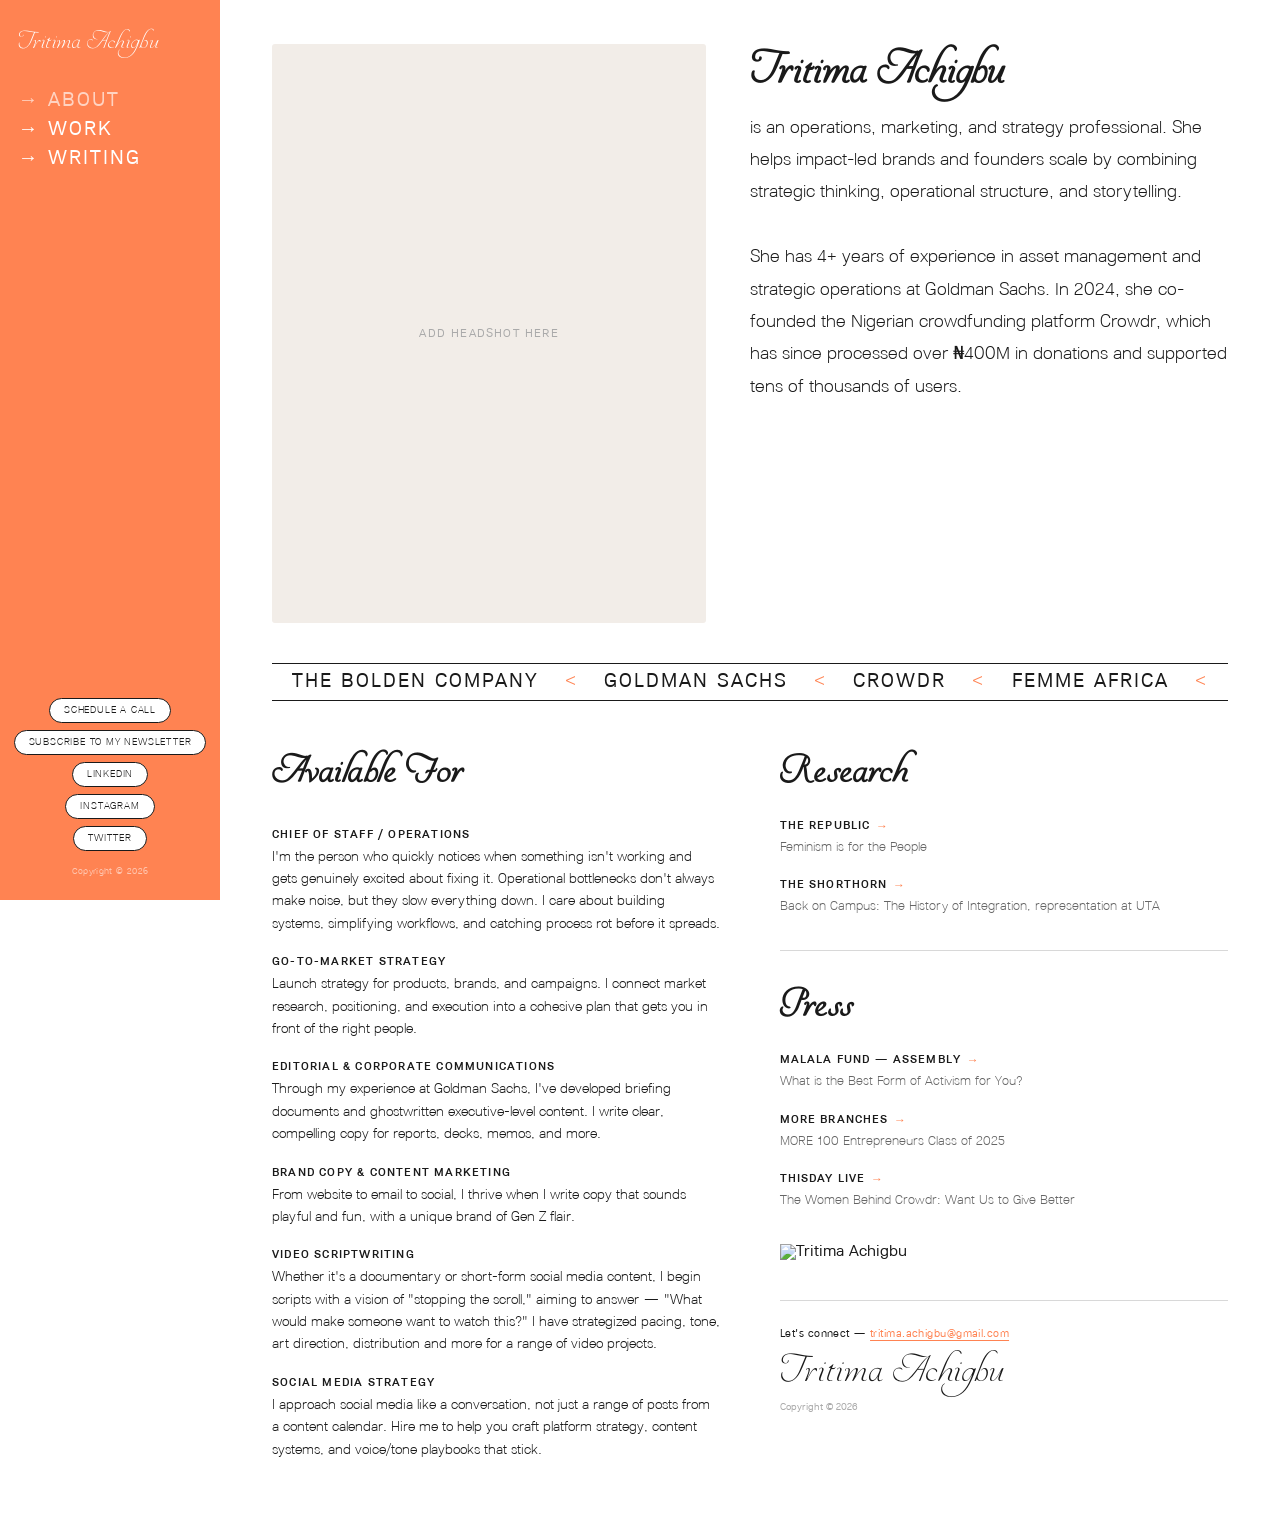
==== about.html @ 6d8afaaa "Rename about-2.html to about.html" ====
<!DOCTYPE html>
<html lang="en">
<head>
  <meta charset="UTF-8">
  <meta name="viewport" content="width=device-width, initial-scale=1.0">
  <title>About — Tritima Achigbu</title>
  <meta name="description" content="Tritima Achigbu is an operations, marketing, and strategy professional helping impact-led brands and founders scale.">
  <link rel="preconnect" href="https://fonts.googleapis.com">
  <link rel="preconnect" href="https://fonts.gstatic.com" crossorigin>
  <link href="https://fonts.googleapis.com/css2?family=Pinyon+Script&display=swap" rel="stylesheet">
  <link rel="stylesheet" href="css/styles.css">
</head>
<body>

  <!-- ── MOBILE HEADER ─────────────────────────────────────── -->
  <header class="mobile-header">
    <a href="index.html" class="mobile-logo">Tritima Achigbu</a>
    <button class="hamburger" id="hamburger" aria-label="Open navigation">
      <span></span><span></span><span></span>
    </button>
  </header>

  <!-- ── MOBILE NAV OVERLAY ────────────────────────────────── -->
  <div class="mobile-overlay" id="mobileOverlay" aria-hidden="true">
    <button class="close-btn" id="closeNav" aria-label="Close navigation">✕</button>
    <nav class="mobile-nav">
      <a href="about.html" class="active">→ ABOUT</a>
      <a href="index.html#work">→ WORK</a>
      <a href="#">→ WRITING</a>
    </nav>
    <div class="mobile-btns">
      <a href="https://calendly.com/tritima-achigbu" class="btn-outline" target="_blank" rel="noopener">SCHEDULE A CALL</a>
      <a href="#" class="btn-outline">SUBSCRIBE TO MY NEWSLETTER</a>
      <a href="https://linkedin.com/in/tritima-achigbu" class="btn-outline" target="_blank" rel="noopener">LINKEDIN</a>
      <a href="https://instagram.com/tritima" class="btn-outline" target="_blank" rel="noopener">INSTAGRAM</a>
      <a href="https://twitter.com/tritima" class="btn-outline" target="_blank" rel="noopener">TWITTER</a>
    </div>
  </div>

  <!-- ── PAGE LAYOUT ───────────────────────────────────────── -->
  <div class="layout">

    <!-- SIDEBAR -->
    <aside class="sidebar">
      <a href="index.html" class="sidebar-logo">Tritima Achigbu</a>

      <nav class="sidebar-nav">
        <a href="about.html" class="active">→ ABOUT</a>
        <a href="index.html#work">→ WORK</a>
        <a href="#">→ WRITING</a>
      </nav>

      <div class="sidebar-actions">
        <a href="https://calendly.com/tritima-achigbu" class="btn-pill" target="_blank" rel="noopener">SCHEDULE A CALL</a>
        <a href="#" class="btn-pill">SUBSCRIBE TO MY NEWSLETTER</a>
        <a href="https://linkedin.com/in/tritima-achigbu" class="btn-pill" target="_blank" rel="noopener">LINKEDIN</a>
        <a href="https://instagram.com/tritima" class="btn-pill" target="_blank" rel="noopener">INSTAGRAM</a>
        <a href="https://twitter.com/tritima" class="btn-pill" target="_blank" rel="noopener">TWITTER</a>
      </div>

      <p class="sidebar-copyright">Copyright © 2026</p>
    </aside>

    <!-- ABOUT CONTENT -->
    <main class="about-content">

      <!-- ── Top: Photo + Bio ── -->
      <section class="about-top">

        <div class="about-photo">
          <!--
            REPLACE THIS with your headshot (portrait):
            <img src="images/tritima-portrait.jpg" alt="Tritima Achigbu">
          -->
          <div style="background:#F2EDE8;aspect-ratio:3/4;display:flex;align-items:center;justify-content:center;border-radius:3px;">
            <span style="font-size:12px;letter-spacing:.1em;color:#aaa;font-family:var(--font-body)">ADD HEADSHOT HERE</span>
          </div>
        </div>

        <div class="about-text">
          <h1 class="about-name">Tritima Achigbu</h1>
          <p class="about-bio">
            is an operations, marketing, and strategy professional. She helps impact-led brands and founders scale by combining strategic thinking, operational structure, and storytelling.
            <br><br>
            She has 4+ years of experience in asset management and strategic operations at Goldman Sachs. In 2024, she co-founded the Nigerian crowdfunding platform Crowdr, which has since processed over ₦400M in donations and supported tens of thousands of users.
          </p>
        </div>

      </section>

      <!-- ── Marquee Ticker ── -->
      <div class="marquee-wrapper" aria-hidden="true">
        <div class="marquee-track">
          <span>THE BOLDEN COMPANY</span><span class="sep">&lt;</span>
          <span>GOLDMAN SACHS</span><span class="sep">&lt;</span>
          <span>CROWDR</span><span class="sep">&lt;</span>
          <span>FEMME AFRICA</span><span class="sep">&lt;</span>
          <!-- duplicate for seamless loop -->
          <span>THE BOLDEN COMPANY</span><span class="sep">&lt;</span>
          <span>GOLDMAN SACHS</span><span class="sep">&lt;</span>
          <span>CROWDR</span><span class="sep">&lt;</span>
          <span>FEMME AFRICA</span><span class="sep">&lt;</span>
        </div>
      </div>

      <!-- ── Lower two-column: Available For | Research + Press + Photo + Footer ── -->
      <div class="about-lower">

        <!-- LEFT: Available For -->
        <div>
          <h2 class="section-script-heading">Available For</h2>
          <div class="services-list">

            <div class="service-item">
              <p class="service-name">Chief of Staff / Operations</p>
              <p class="service-desc">I'm the person who quickly notices when something isn't working and gets genuinely excited about fixing it. Operational bottlenecks don't always make noise, but they slow everything down. I care about building systems, simplifying workflows, and catching process rot before it spreads.</p>
            </div>

            <div class="service-item">
              <p class="service-name">Go-To-Market Strategy</p>
              <p class="service-desc">Launch strategy for products, brands, and campaigns. I connect market research, positioning, and execution into a cohesive plan that gets you in front of the right people.</p>
            </div>

            <div class="service-item">
              <p class="service-name">Editorial & Corporate Communications</p>
              <p class="service-desc">Through my experience at Goldman Sachs, I've developed briefing documents and ghostwritten executive-level content. I write clear, compelling copy for reports, decks, memos, and more.</p>
            </div>

            <div class="service-item">
              <p class="service-name">Brand Copy & Content Marketing</p>
              <p class="service-desc">From website to email to social, I thrive when I write copy that sounds playful and fun, with a unique brand of Gen Z flair.</p>
            </div>

            <div class="service-item">
              <p class="service-name">Video Scriptwriting</p>
              <p class="service-desc">Whether it's a documentary or short-form social media content, I begin scripts with a vision of "stopping the scroll," aiming to answer — "What would make someone want to watch this?" I have strategized pacing, tone, art direction, distribution and more for a range of video projects.</p>
            </div>

            <div class="service-item">
              <p class="service-name">Social Media Strategy</p>
              <p class="service-desc">I approach social media like a conversation, not just a range of posts from a content calendar. Hire me to help you craft platform strategy, content systems, and voice/tone playbooks that stick.</p>
            </div>

          </div>
        </div>

        <!-- RIGHT: Research + Press + Photo + Footer -->
        <div>

          <section class="rp-section">
            <h2 class="section-script-heading">Research</h2>
            <div class="article-item">
              <p class="article-source">THE REPUBLIC <a href="#" target="_blank" rel="noopener" class="arrow">→</a></p>
              <p class="article-subtitle">Feminism is for the People</p>
            </div>
            <div class="article-item">
              <p class="article-source">THE SHORTHORN <a href="#" target="_blank" rel="noopener" class="arrow">→</a></p>
              <p class="article-subtitle">Back on Campus: The History of Integration, representation at UTA</p>
            </div>
          </section>

          <section class="rp-section">
            <h2 class="section-script-heading">Press</h2>
            <div class="article-item">
              <p class="article-source">MALALA FUND — ASSEMBLY <a href="https://assembly.malala.org/stories/what-is-the-best-form-of-activism-for-you" target="_blank" rel="noopener" class="arrow">→</a></p>
              <p class="article-subtitle">What is the Best Form of Activism for You?</p>
            </div>
            <div class="article-item">
              <p class="article-source">MORE BRANCHES <a href="https://www.morebranches.com/class2025-2/" target="_blank" rel="noopener" class="arrow">→</a></p>
              <p class="article-subtitle">MORE 100 Entrepreneurs Class of 2025</p>
            </div>
            <div class="article-item">
              <p class="article-source">THISDAY LIVE <a href="https://www.thisdaylive.com/2025/09/02/the-women-behind-crowdr-want-us-to-give-better/" target="_blank" rel="noopener" class="arrow">→</a></p>
              <p class="article-subtitle">The Women Behind Crowdr: Want Us to Give Better</p>
            </div>
          </section>

          <!-- Bottom headshot -->
          <div class="about-bottom-photo">
            <img src="images/tritima-seated.jpg" alt="Tritima Achigbu">
          </div>

          <!-- Footer -->
          <footer class="connect-footer">
            <p class="connect-text">
              Let's connect — <a href="mailto:tritima.achigbu@gmail.com">tritima.achigbu@gmail.com</a>
            </p>
            <p class="footer-name">Tritima Achigbu</p>
            <p class="footer-copy">Copyright © 2026</p>
          </footer>

        </div>
      </div><!-- /.about-lower -->

    </main>
  </div><!-- /.layout -->

  <script src="js/main.js"></script>
</body>
</html>
---- css/styles.css ----
/* ============================================================
   TRITIMA ACHIGBU — PORTFOLIO SITE
   ============================================================ */

:root {
  --orange:        #FF8352;
  --dark:          #1A1A1A;
  --white:         #FFFFFF;
  --muted:         #666;
  --border:        #D8D8D8;
  --sidebar-width: 220px;
  --font-script:   'YoureInvited', 'Pinyon Script', cursive;
  --font-body:     'Lunchtype22', sans-serif;

  /* Type scale from Figma */
  --text-h1:     60px;
  --text-h2:     50px;
  --text-h3:     25px;
  --text-h4:     20px;
  --text-body:   18px;
  --text-body-s: 15px;
  --text-label:  18px;
}

*, *::before, *::after { margin: 0; padding: 0; box-sizing: border-box; }
html  { scroll-behavior: smooth; }
body  { font-family: var(--font-body); color: var(--dark); background: var(--white); overflow-x: hidden; }
a     { text-decoration: none; color: inherit; }
img   { display: block; width: 100%; height: auto; }

/* ============================================================
   CUSTOM FONTS
   ============================================================ */
@font-face {
  font-family: 'YoureInvited';
  src: url('../fonts/YoureInvited.otf') format('opentype');
  font-weight: normal;
  font-style:  normal;
  font-display: swap;
}

@font-face {
  font-family: 'Lunchtype22';
  src: url('../fonts/Lunchtype22-Light.ttf') format('truetype');
  font-weight: 300;
  font-style:  normal;
  font-display: swap;
}

@font-face {
  font-family: 'Lunchtype22';
  src: url('../fonts/Lunchtype22-Regular.ttf') format('truetype');
  font-weight: 400;
  font-style:  normal;
  font-display: swap;
}

@font-face {
  font-family: 'Lunchtype22';
  src: url('../fonts/Lunchtype22-Medium.ttf') format('truetype');
  font-weight: 500;
  font-style:  normal;
  font-display: swap;
}

/* ============================================================
   LAYOUT
   ============================================================ */
.layout {
  display: flex;
  min-height: 100vh;
}

/* ============================================================
   SIDEBAR
   ============================================================ */
.sidebar {
  width:      var(--sidebar-width);
  min-width:  var(--sidebar-width);
  background: var(--orange);
  position:   sticky;
  top:        0;
  height:     100vh;
  display:    flex;
  flex-direction: column;
  align-items:    center;
  padding:    28px 18px 24px;
  flex-shrink: 0;
  overflow-y: auto;
}

.sidebar-logo {
  font-family:   var(--font-script);
  font-size:     24px;
  color:         var(--white);
  display:       block;
  line-height:   1.15;
  margin-bottom: 32px;
  transition:    opacity 0.2s;
  align-self:    flex-start;
}
.sidebar-logo:hover { opacity: 0.85; }

.sidebar-nav {
  display:        flex;
  flex-direction: column;
  gap:            6px;
  margin-bottom:  auto;
  align-self:     flex-start;
  width:          100%;
}

.sidebar-nav a {
  color:           var(--white);
  font-size:       20px;
  font-weight:     400;
  letter-spacing:  0.1em;
  transition:      opacity 0.2s;
}
.sidebar-nav a:hover,
.sidebar-nav a.active { opacity: 0.65; }

.sidebar-actions {
  display:        flex;
  flex-direction: column;
  align-items:    center;
  gap:            7px;
  margin-top:     28px;
  margin-bottom:  16px;
  width:          100%;
}

/* Desktop sidebar buttons — white fill, black outline, Lunchtype22 Light */
.btn-pill {
  display:        inline-block;
  text-align:     center;
  border:         1px solid var(--dark);
  border-radius:  100px;
  color:          var(--dark);
  background:     var(--white);
  font-family:    var(--font-body);
  font-size:      10px;
  font-weight:    300;
  letter-spacing: 0.08em;
  padding:        6px 14px;
  transition:     background 0.2s, color 0.2s;
  white-space:    nowrap;
}
.btn-pill:hover { background: var(--dark); color: var(--white); }

.sidebar-copyright {
  font-size:      9px;
  color:          rgba(255,255,255,0.55);
  letter-spacing: 0.04em;
  text-align:     center;
  width:          100%;
}

/* ============================================================
   HOME — MAIN CONTENT
   ============================================================ */
.content {
  flex:       1;
  padding:    44px 52px;
  min-width:  0;
}

.intro-headline {
  font-size:       var(--text-body-s);
  font-weight:     400;
  letter-spacing:  0.06em;
  line-height:     1.8;
  text-transform:  uppercase;
  color:           var(--dark);
  margin-bottom:   52px;
  max-width:       620px;
}

.intro-headline a {
  color:           var(--orange);
  text-decoration: underline;
  text-underline-offset: 3px;
}

/* ---- Case Studies ---- */
.case-studies {
  display:        flex;
  flex-direction: column;
  gap:            60px;
}

.case-study-header {
  display:        flex;
  flex-direction: column;
  align-items:    flex-start;
  gap:            12px;
  margin-bottom:  20px;
}

.case-title {
  font-size:      60px;
  font-weight:    400;
  letter-spacing: 0.1em;
  display:        flex;
  align-items:    center;
  gap:            14px;
  color:          var(--dark);
  line-height:    1;
}

.case-dot {
  width:         22px;
  height:        22px;
  border-radius: 50%;
  display:       inline-block;
  flex-shrink:   0;
}
.dot-crowdr  { background: #3DAA72; }
.dot-bolden  { background: var(--dark); }
.dot-biafra  { background: transparent; border: 2px solid var(--dark); }

.tags { display: flex; gap: 10px; flex-wrap: wrap; }

.tag {
  font-size:      14px;
  font-weight:    400;
  letter-spacing: 0.04em;
  border:         1.5px solid var(--orange);
  border-radius:  100px;
  color:          var(--dark);
  background:     var(--white);
  padding:        6px 18px;
  text-transform: uppercase;
}

/* ---- Case logos ---- */
.case-logo {
  width:         64px;
  height:        64px;
  object-fit:    cover;
  border-radius: 50%;
  flex-shrink:   0;
}

/* ---- Interactive Canvas ---- */
.image-canvas {
  position:         relative;
  width:            100%;
  height:           420px;
  margin-bottom:    24px;
  border:           1px solid var(--border);
  border-radius:    4px;
  overflow:         hidden;
  cursor:           default;
  background-color: #FAF8F4;
  background-image: radial-gradient(circle, #C8C0B6 1px, transparent 1px);
  background-size:  22px 22px;
}

.image-canvas.canvas--sm { height: 320px; }

.canvas-img {
  position:      absolute;
  width:         200px;
  height:        auto;
  object-fit:    cover;
  border-radius: 2px;
  box-shadow:    0 4px 16px rgba(0,0,0,0.18);
  cursor:        grab;
  user-select:   none;
  transition:    box-shadow 0.15s;
  -webkit-user-drag: none;
}
.canvas-img:active { cursor: grabbing; }
.canvas-img:hover  { box-shadow: 0 8px 28px rgba(0,0,0,0.28); }

.canvas-hint {
  position:       absolute;
  bottom:         10px;
  right:          12px;
  font-size:      10px;
  font-weight:    400;
  letter-spacing: 0.06em;
  color:          #aaa;
  pointer-events: none;
  user-select:    none;
}


.lightbox {
  display:         none;
  position:        fixed;
  inset:           0;
  background:      rgba(0,0,0,0.88);
  z-index:         500;
  align-items:     center;
  justify-content: center;
}
.lightbox.active { display: flex; }

.lightbox-inner {
  position:   relative;
  max-width:  80vw;
  max-height: 85vh;
  display:    flex;
  align-items: center;
  gap:        20px;
}

.lightbox-inner img {
  max-width:    70vw;
  max-height:   82vh;
  object-fit:   contain;
  border-radius: 3px;
  display:      block;
}

.lb-btn {
  background:    rgba(255,255,255,0.15);
  border:        none;
  color:         var(--white);
  font-size:     24px;
  width:         48px;
  height:        48px;
  border-radius: 50%;
  cursor:        pointer;
  display:       flex;
  align-items:   center;
  justify-content: center;
  transition:    background 0.2s;
  flex-shrink:   0;
}
.lb-btn:hover { background: rgba(255,255,255,0.3); }

.lb-close {
  position:   absolute;
  top:        -48px;
  right:      0;
  background: none;
  border:     none;
  color:      var(--white);
  font-size:  22px;
  cursor:     pointer;
  opacity:    0.8;
  transition: opacity 0.2s;
}
.lb-close:hover { opacity: 1; }



.case-desc {
  font-size:   var(--text-body);
  font-weight: 300;
  line-height: 1.75;
  color:       var(--dark);
  max-width:   700px;
}
.case-desc a {
  text-decoration: underline;
  text-underline-offset: 3px;
}
.case-desc a:hover { color: var(--orange); }

/* ============================================================
   ABOUT — MAIN CONTENT
   ============================================================ */
.about-content {
  flex:    1;
  padding: 44px 52px;
  min-width: 0;
}

.about-top {
  display:               grid;
  grid-template-columns: 1fr 1.1fr;
  gap:                   44px;
  align-items:           start;
  margin-bottom:         40px;
}

.about-photo img {
  aspect-ratio:  3 / 4;
  object-fit:    cover;
  object-position: top;
  border-radius: 0;
}

.about-name {
  font-family:   var(--font-script);
  font-size:     44px;
  line-height:   1.15;
  margin-bottom: 18px;
}

.about-bio {
  font-size:   var(--text-body);
  font-weight: 300;
  line-height: 1.8;
  color:       var(--dark);
}

/* ---- Marquee ---- */
.marquee-wrapper {
  overflow:      hidden;
  border-top:    1px solid var(--dark);
  border-bottom: 1px solid var(--dark);
  height:        38px;
  display:       flex;
  align-items:   center;
  margin-bottom: 48px;
  background:    var(--white);
}

.marquee-track {
  display:   flex;
  width:     max-content;
  animation: ticker 24s linear infinite;
}
.marquee-track:hover { animation-play-state: paused; }

.marquee-track span {
  font-size:      20px;
  font-weight:    400;
  letter-spacing: 0.1em;
  text-transform: uppercase;
  padding:        0 20px;
  white-space:    nowrap;
  color:          var(--dark);
  line-height:    38px;
}

.marquee-track span.sep {
  color:       var(--orange);
  padding:     0 6px;
  font-size:   22px;
  line-height: 38px;
  font-weight: 300;
}

@keyframes ticker {
  from { transform: translateX(0); }
  to   { transform: translateX(-50%); }
}

/* ---- Section headings ---- */
.section-script-heading {
  font-family:   var(--font-script);
  font-size:     38px;
  line-height:   1.2;
  margin-bottom: 24px;
}

/* ---- About lower two-column layout ---- */
.about-lower {
  display:               grid;
  grid-template-columns: 1fr 1fr;
  gap:                   60px;
  align-items:           start;
}

/* ---- Services list (left column) ---- */
.services-list { margin-bottom: 0; }

.service-item {
  padding: 10px 0;
}

.service-name {
  font-size:      12px;
  font-weight:    500;
  letter-spacing: 0.1em;
  text-transform: uppercase;
  color:          var(--dark);
  margin-bottom:  6px;
}

.service-desc {
  font-size:   14px;
  font-weight: 300;
  line-height: 1.6;
  color:       var(--dark);
}

/* ---- Research & Press (right column) ---- */
.rp-section { margin-bottom: 32px; }

.rp-section + .rp-section {
  border-top:  1px solid var(--border);
  padding-top: 32px;
}

.article-item { margin-bottom: 20px; }

.article-source {
  font-size:      12px;
  font-weight:    500;
  letter-spacing: 0.09em;
  text-transform: uppercase;
  margin-bottom:  5px;
  display:        flex;
  align-items:    center;
  gap:            6px;
  color:          var(--dark);
}

.article-source a {
  color:      var(--orange);
  transition: opacity 0.2s;
}
.article-source a:hover { opacity: 0.7; }

.arrow {
  font-size: 12px;
  color:     var(--orange);
}

.article-subtitle {
  font-size:   13px;
  font-weight: 300;
  color:       var(--muted);
  line-height: 1.6;
}
}

.article-subtitle {
  font-size:   var(--text-body);
  font-weight: 300;
  color:       var(--muted);
  line-height: 1.6;
}

/* ---- About bottom photo ---- */
.about-bottom-photo {
  margin-bottom: 40px;
}
.about-bottom-photo img {
  max-width:     460px;
  border-radius: 0;
  object-fit:    cover;
}

/* ---- Connect / Footer ---- */
.connect-footer {
  padding-top: 28px;
  border-top:  1px solid var(--border);
}

.connect-text {
  font-size:      11px;
  letter-spacing: 0.04em;
  margin-bottom:  8px;
}
.connect-text a {
  color:           var(--orange);
  text-decoration: underline;
  text-underline-offset: 3px;
}
.connect-text a:hover { opacity: 0.8; }

.footer-name {
  font-family: var(--font-script);
  font-size:   38px;
  line-height: 1.2;
  margin-bottom: 8px;
}

.footer-copy {
  font-size: 10px;
  color:     #AAAAAA;
}

/* ============================================================
   MOBILE HEADER
   ============================================================ */
.mobile-header {
  display:         none;
  position:        fixed;
  top: 0; left: 0; right: 0;
  z-index:         200;
  background:      var(--orange);
  padding:         15px 20px;
  align-items:     center;
  justify-content: space-between;
}

.mobile-logo {
  font-family: var(--font-script);
  font-size:   24px;
  color:       var(--white);
}

.hamburger {
  background:     none;
  border:         none;
  cursor:         pointer;
  display:        flex;
  flex-direction: column;
  gap:            5px;
  padding:        4px;
}
.hamburger span {
  display:    block;
  width:      22px;
  height:     2px;
  background: var(--white);
  transition: all 0.3s;
  border-radius: 2px;
}

/* ============================================================
   MOBILE OVERLAY NAV
   ============================================================ */
.mobile-overlay {
  position:        fixed;
  inset:           0;
  background:      var(--orange);
  z-index:         300;
  display:         flex;
  flex-direction:  column;
  padding:         64px 28px 40px;
  transform:       translateX(100%);
  transition:      transform 0.35s cubic-bezier(0.4, 0, 0.2, 1);
  overflow-y:      auto;
}
.mobile-overlay.open { transform: translateX(0); }

.close-btn {
  position:   absolute;
  top:        18px;
  right:      22px;
  background: none;
  border:     none;
  color:      var(--white);
  font-size:  22px;
  cursor:     pointer;
  line-height: 1;
}

.mobile-nav {
  display:        flex;
  flex-direction: column;
  gap:            22px;
  margin-bottom:  44px;
}
.mobile-nav a {
  color:          var(--white);
  font-size:      20px;
  font-weight:    500;
  letter-spacing: 0.1em;
  transition:     opacity 0.2s;
}
.mobile-nav a:hover { opacity: 0.7; }

.mobile-btns {
  display:        flex;
  flex-direction: column;
  gap:            10px;
}
/* Mobile overlay buttons — large (18px, 50px tall, 183px wide) */
.btn-outline {
  display:        block;
  text-align:     center;
  border:         1.5px solid var(--white);
  border-radius:  100px;
  color:          var(--white);
  font-family:    var(--font-body);
  font-size:      18px;
  font-weight:    400;
  letter-spacing: 0.1em;
  height:         50px;
  line-height:    50px;
  width:          183px;
  transition:     background 0.2s, color 0.2s;
  background:     transparent;
}
.btn-outline:hover { background: var(--white); color: var(--orange); }

/* ============================================================
   RESPONSIVE — MOBILE
   ============================================================ */
@media (max-width: 768px) {
  .sidebar       { display: none; }
  .mobile-header { display: flex; }

  .layout {
    flex-direction: column;
    padding-top:    58px;
  }

  .content,
  .about-content  { padding: 28px 20px 48px; }

  .intro-headline { font-size: 10px; }

  .case-study-header {
    flex-direction: column;
    align-items:    flex-start;
    gap:            8px;
  }

  .image-canvas   { height: 280px; }
  .canvas-img     { width: 140px; }

  .about-top      { grid-template-columns: 1fr; gap: 28px; }
  .about-name     { font-size: 36px; }
  .about-lower    { grid-template-columns: 1fr; gap: 40px; }
  .section-script-heading { font-size: 32px; }
  .about-bottom-photo img { max-width: 100%; }
  .footer-name    { font-size: 32px; }
}
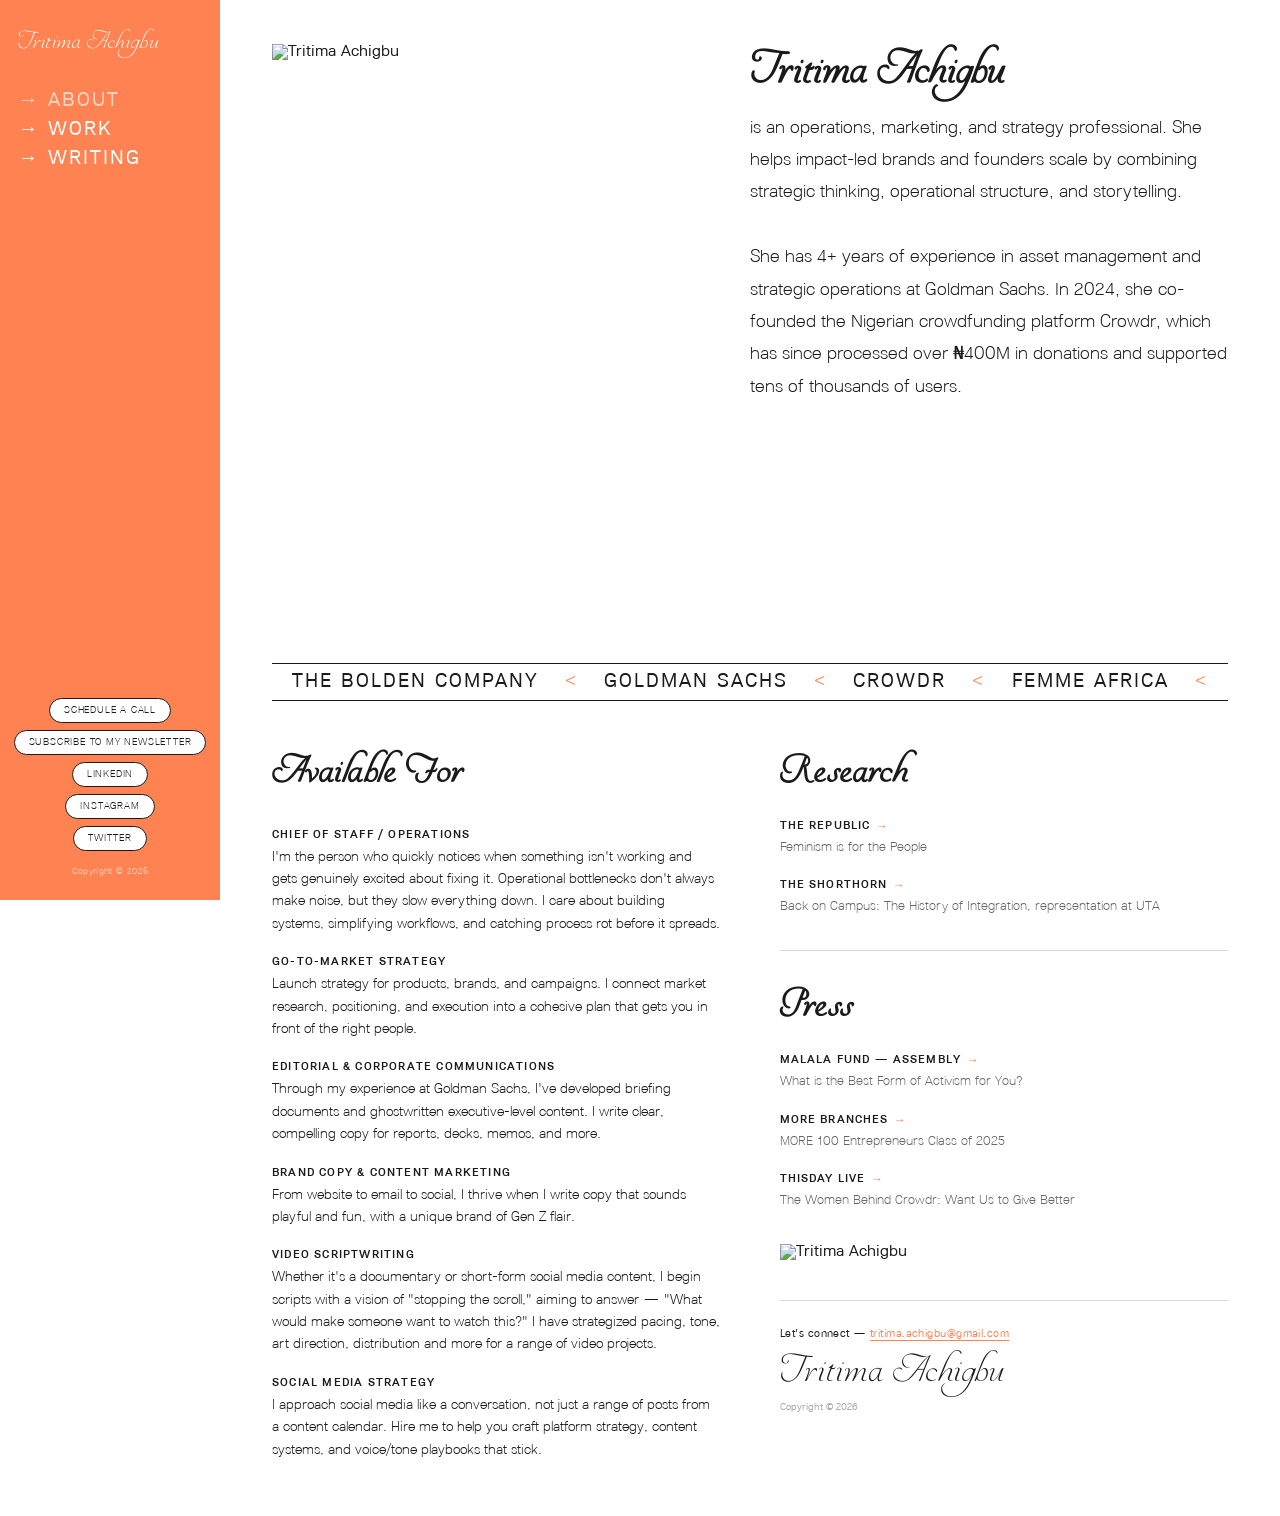
==== commit b499a7c0: "Add files via upload" ====
--- a/about.html
+++ b/about.html
@@ -68,13 +68,7 @@
       <section class="about-top">
 
         <div class="about-photo">
-          <!--
-            REPLACE THIS with your headshot (portrait):
-            <img src="images/tritima-portrait.jpg" alt="Tritima Achigbu">
-          -->
-          <div style="background:#F2EDE8;aspect-ratio:3/4;display:flex;align-items:center;justify-content:center;border-radius:3px;">
-            <span style="font-size:12px;letter-spacing:.1em;color:#aaa;font-family:var(--font-body)">ADD HEADSHOT HERE</span>
-          </div>
+          <img src="images/tritima-portrait.jpg" alt="Tritima Achigbu">
         </div>
 
         <div class="about-text">
@@ -162,15 +156,15 @@
           <section class="rp-section">
             <h2 class="section-script-heading">Press</h2>
             <div class="article-item">
-              <p class="article-source">MALALA FUND — ASSEMBLY <a href="https://assembly.malala.org/stories/what-is-the-best-form-of-activism-for-you" target="_blank" rel="noopener" class="arrow">→</a></p>
+              <p class="article-source">MALALA FUND — ASSEMBLY <a href="#" target="_blank" rel="noopener" class="arrow">→</a></p>
               <p class="article-subtitle">What is the Best Form of Activism for You?</p>
             </div>
             <div class="article-item">
-              <p class="article-source">MORE BRANCHES <a href="https://www.morebranches.com/class2025-2/" target="_blank" rel="noopener" class="arrow">→</a></p>
+              <p class="article-source">MORE BRANCHES <a href="#" target="_blank" rel="noopener" class="arrow">→</a></p>
               <p class="article-subtitle">MORE 100 Entrepreneurs Class of 2025</p>
             </div>
             <div class="article-item">
-              <p class="article-source">THISDAY LIVE <a href="https://www.thisdaylive.com/2025/09/02/the-women-behind-crowdr-want-us-to-give-better/" target="_blank" rel="noopener" class="arrow">→</a></p>
+              <p class="article-source">THISDAY LIVE <a href="#" target="_blank" rel="noopener" class="arrow">→</a></p>
               <p class="article-subtitle">The Women Behind Crowdr: Want Us to Give Better</p>
             </div>
           </section>
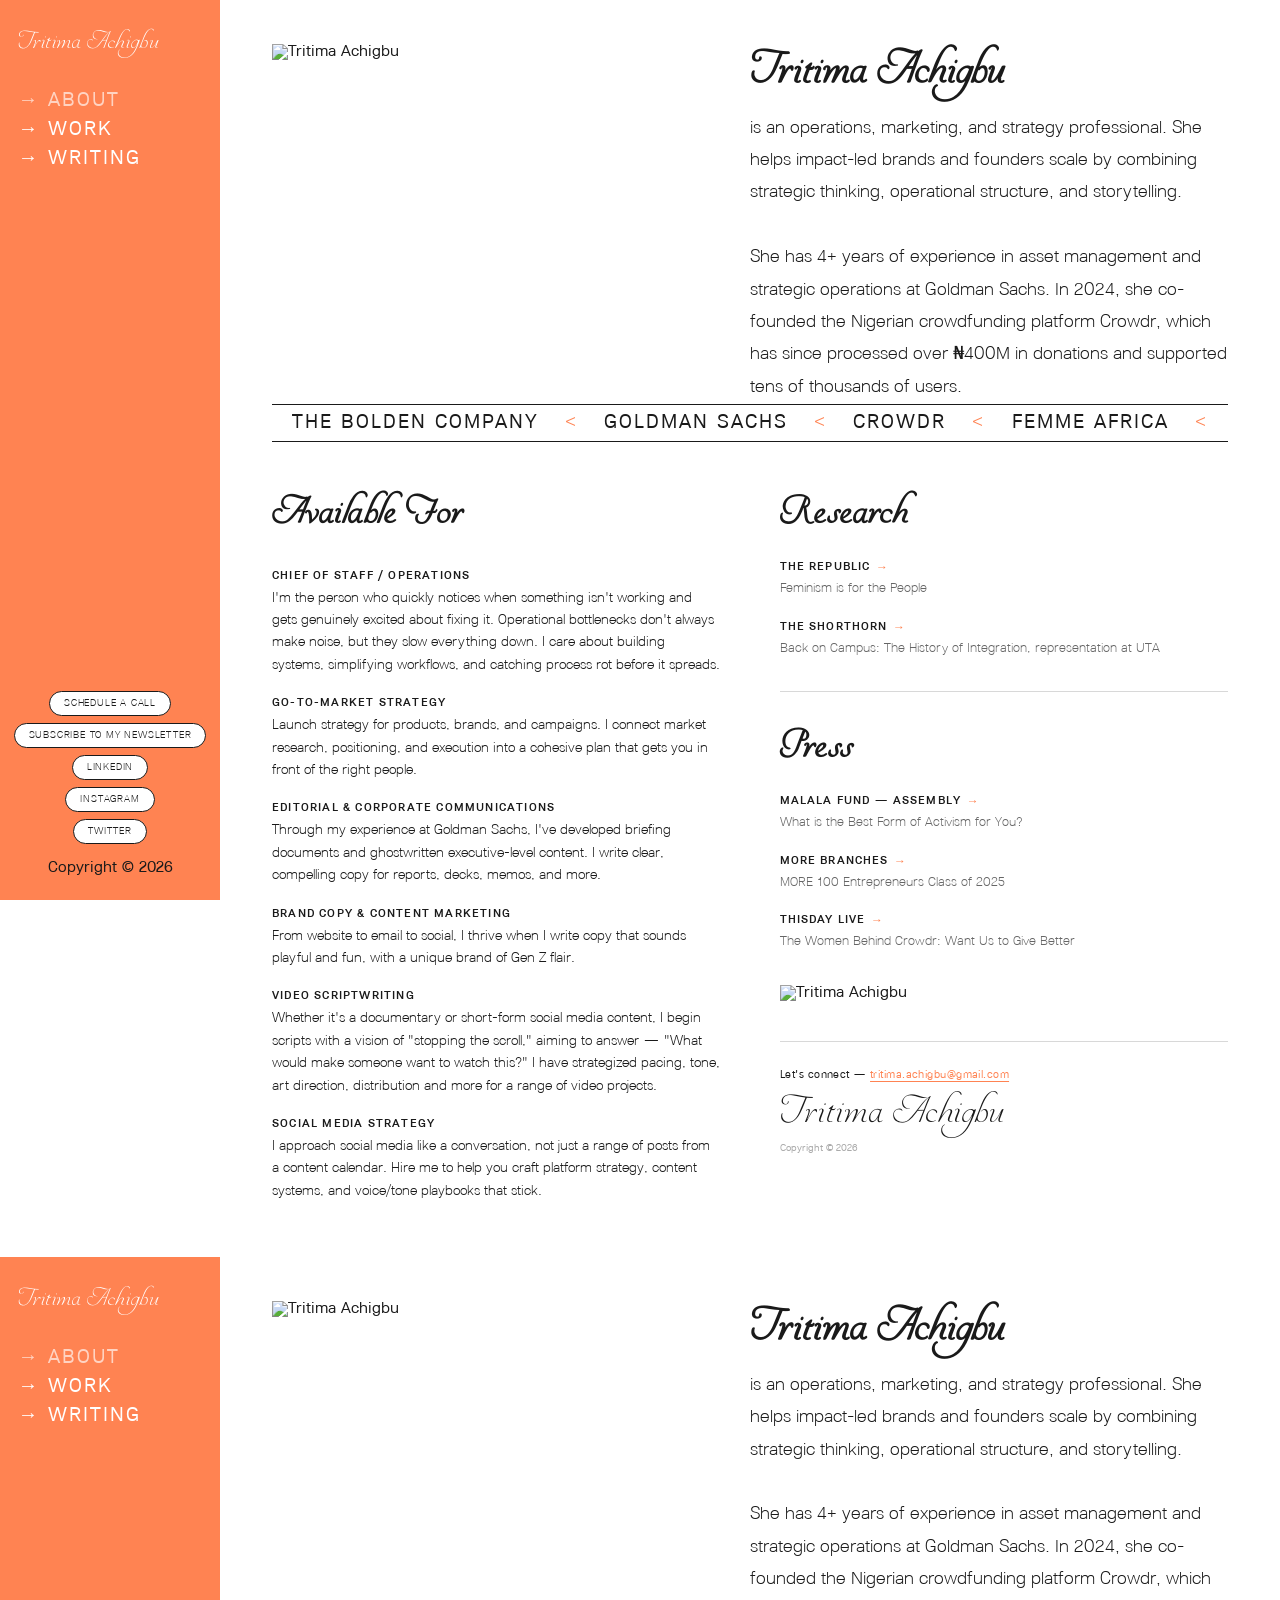
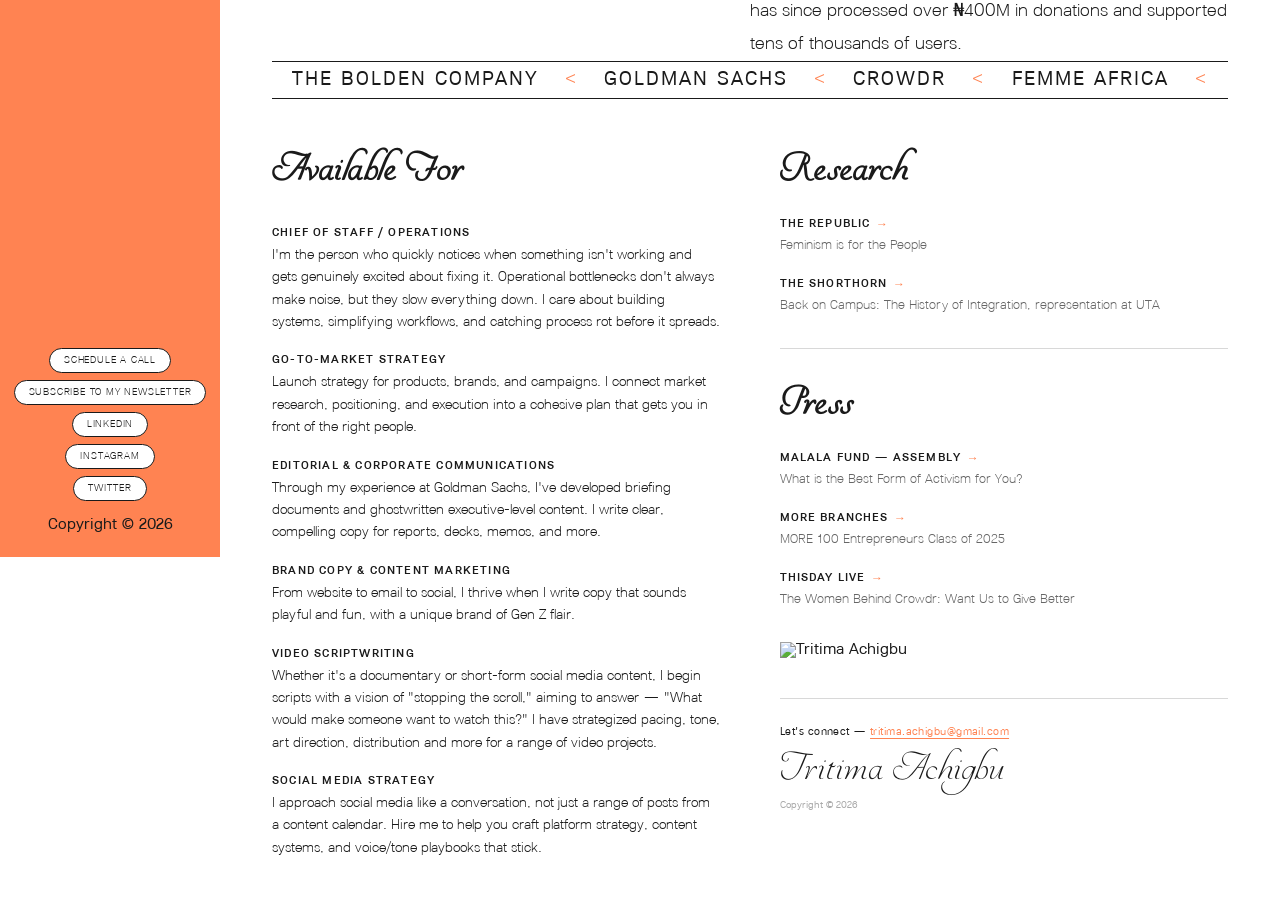
==== commit 025912fe: "Update about.html" ====
--- a/about.html
+++ b/about.html
@@ -192,3 +192,161 @@
   <script src="js/main.js"></script>
 </body>
 </html>
+    </div>
+  </div>
+
+  <!-- ── PAGE LAYOUT ───────────────────────────────────────── -->
+  <div class="layout">
+
+    <!-- SIDEBAR -->
+    <aside class="sidebar">
+      <a href="index.html" class="sidebar-logo">Tritima Achigbu</a>
+
+      <nav class="sidebar-nav">
+        <a href="about.html" class="active">→ ABOUT</a>
+        <a href="index.html#work">→ WORK</a>
+        <a href="#">→ WRITING</a>
+      </nav>
+
+      <div class="sidebar-actions">
+        <a href="https://calendly.com/tritima-achigbu" class="btn-pill" target="_blank" rel="noopener">SCHEDULE A CALL</a>
+        <a href="#" class="btn-pill">SUBSCRIBE TO MY NEWSLETTER</a>
+        <a href="https://linkedin.com/in/tritima-achigbu" class="btn-pill" target="_blank" rel="noopener">LINKEDIN</a>
+        <a href="https://instagram.com/tritima" class="btn-pill" target="_blank" rel="noopener">INSTAGRAM</a>
+        <a href="https://twitter.com/tritima" class="btn-pill" target="_blank" rel="noopener">TWITTER</a>
+      </div>
+
+      <p class="sidebar-copyright">Copyright © 2026</p>
+    </aside>
+
+    <!-- ABOUT CONTENT -->
+    <main class="about-content">
+
+      <!-- ── Top: Photo + Bio ── -->
+      <section class="about-top">
+
+        <div class="about-photo">
+          <img src="images/tritima-portrait.jpg" alt="Tritima Achigbu">
+        </div>
+
+        <div class="about-text">
+          <h1 class="about-name">Tritima Achigbu</h1>
+          <p class="about-bio">
+            is an operations, marketing, and strategy professional. She helps impact-led brands and founders scale by combining strategic thinking, operational structure, and storytelling.
+            <br><br>
+            She has 4+ years of experience in asset management and strategic operations at Goldman Sachs. In 2024, she co-founded the Nigerian crowdfunding platform Crowdr, which has since processed over ₦400M in donations and supported tens of thousands of users.
+          </p>
+        </div>
+
+      </section>
+
+      <!-- ── Marquee Ticker ── -->
+      <div class="marquee-wrapper" aria-hidden="true">
+        <div class="marquee-track">
+          <span>THE BOLDEN COMPANY</span><span class="sep">&lt;</span>
+          <span>GOLDMAN SACHS</span><span class="sep">&lt;</span>
+          <span>CROWDR</span><span class="sep">&lt;</span>
+          <span>FEMME AFRICA</span><span class="sep">&lt;</span>
+          <!-- duplicate for seamless loop -->
+          <span>THE BOLDEN COMPANY</span><span class="sep">&lt;</span>
+          <span>GOLDMAN SACHS</span><span class="sep">&lt;</span>
+          <span>CROWDR</span><span class="sep">&lt;</span>
+          <span>FEMME AFRICA</span><span class="sep">&lt;</span>
+        </div>
+      </div>
+
+      <!-- ── Lower two-column: Available For | Research + Press + Photo + Footer ── -->
+      <div class="about-lower">
+
+        <!-- LEFT: Available For -->
+        <div>
+          <h2 class="section-script-heading">Available For</h2>
+          <div class="services-list">
+
+            <div class="service-item">
+              <p class="service-name">Chief of Staff / Operations</p>
+              <p class="service-desc">I'm the person who quickly notices when something isn't working and gets genuinely excited about fixing it. Operational bottlenecks don't always make noise, but they slow everything down. I care about building systems, simplifying workflows, and catching process rot before it spreads.</p>
+            </div>
+
+            <div class="service-item">
+              <p class="service-name">Go-To-Market Strategy</p>
+              <p class="service-desc">Launch strategy for products, brands, and campaigns. I connect market research, positioning, and execution into a cohesive plan that gets you in front of the right people.</p>
+            </div>
+
+            <div class="service-item">
+              <p class="service-name">Editorial & Corporate Communications</p>
+              <p class="service-desc">Through my experience at Goldman Sachs, I've developed briefing documents and ghostwritten executive-level content. I write clear, compelling copy for reports, decks, memos, and more.</p>
+            </div>
+
+            <div class="service-item">
+              <p class="service-name">Brand Copy & Content Marketing</p>
+              <p class="service-desc">From website to email to social, I thrive when I write copy that sounds playful and fun, with a unique brand of Gen Z flair.</p>
+            </div>
+
+            <div class="service-item">
+              <p class="service-name">Video Scriptwriting</p>
+              <p class="service-desc">Whether it's a documentary or short-form social media content, I begin scripts with a vision of "stopping the scroll," aiming to answer — "What would make someone want to watch this?" I have strategized pacing, tone, art direction, distribution and more for a range of video projects.</p>
+            </div>
+
+            <div class="service-item">
+              <p class="service-name">Social Media Strategy</p>
+              <p class="service-desc">I approach social media like a conversation, not just a range of posts from a content calendar. Hire me to help you craft platform strategy, content systems, and voice/tone playbooks that stick.</p>
+            </div>
+
+          </div>
+        </div>
+
+        <!-- RIGHT: Research + Press + Photo + Footer -->
+        <div>
+
+          <section class="rp-section">
+            <h2 class="section-script-heading">Research</h2>
+            <div class="article-item">
+              <p class="article-source">THE REPUBLIC <a href="#" target="_blank" rel="noopener" class="arrow">→</a></p>
+              <p class="article-subtitle">Feminism is for the People</p>
+            </div>
+            <div class="article-item">
+              <p class="article-source">THE SHORTHORN <a href="#" target="_blank" rel="noopener" class="arrow">→</a></p>
+              <p class="article-subtitle">Back on Campus: The History of Integration, representation at UTA</p>
+            </div>
+          </section>
+
+          <section class="rp-section">
+            <h2 class="section-script-heading">Press</h2>
+            <div class="article-item">
+              <p class="article-source">MALALA FUND — ASSEMBLY <a href="#" target="_blank" rel="noopener" class="arrow">→</a></p>
+              <p class="article-subtitle">What is the Best Form of Activism for You?</p>
+            </div>
+            <div class="article-item">
+              <p class="article-source">MORE BRANCHES <a href="#" target="_blank" rel="noopener" class="arrow">→</a></p>
+              <p class="article-subtitle">MORE 100 Entrepreneurs Class of 2025</p>
+            </div>
+            <div class="article-item">
+              <p class="article-source">THISDAY LIVE <a href="#" target="_blank" rel="noopener" class="arrow">→</a></p>
+              <p class="article-subtitle">The Women Behind Crowdr: Want Us to Give Better</p>
+            </div>
+          </section>
+
+          <!-- Bottom headshot -->
+          <div class="about-bottom-photo">
+            <img src="images/tritima-seated.jpg" alt="Tritima Achigbu">
+          </div>
+
+          <!-- Footer -->
+          <footer class="connect-footer">
+            <p class="connect-text">
+              Let's connect — <a href="mailto:tritima.achigbu@gmail.com">tritima.achigbu@gmail.com</a>
+            </p>
+            <p class="footer-name">Tritima Achigbu</p>
+            <p class="footer-copy">Copyright © 2026</p>
+          </footer>
+
+        </div>
+      </div><!-- /.about-lower -->
+
+    </main>
+  </div><!-- /.layout -->
+
+  <script src="js/main.js"></script>
+</body>
+</html>
--- a/css/styles.css
+++ b/css/styles.css
@@ -1,5 +1,5 @@
 /* ============================================================
-   TRITIMA ACHIGBU — PORTFOLIO SITE
+   TRITIMA ACHIGBU â€” PORTFOLIO SITE
    ============================================================ */
 
 :root {
@@ -130,7 +130,7 @@
   width:          100%;
 }
 
-/* Desktop sidebar buttons — white fill, black outline, Lunchtype22 Light */
+/* Desktop sidebar buttons â€” white fill, black outline, Lunchtype22 Light */
 .btn-pill {
   display:        inline-block;
   text-align:     center;
@@ -148,6 +148,24 @@
 }
 .btn-pill:hover { background: var(--dark); color: var(--white); }
 
+<<<<<<< HEAD
+=======
+.sidebar-actions .btn-pill {
+  display:        block;
+  text-align:     center;
+  border:         1px solid var(--dark);
+  border-radius:  100px;
+  color:          var(--dark) !important;
+  background:     var(--white) !important;
+  font-size:      10px;
+  font-weight:    300;
+  letter-spacing: 0.08em;
+  padding:        6px 14px;
+  white-space:    nowrap;
+  width:          100%;
+}
+
+>>>>>>> 397aa2e (Fix png image paths)
 .sidebar-copyright {
   font-size:      9px;
   color:          rgba(255,255,255,0.55);
@@ -157,7 +175,7 @@
 }
 
 /* ============================================================
-   HOME — MAIN CONTENT
+   HOME â€” MAIN CONTENT
    ============================================================ */
 .content {
   flex:       1;
@@ -173,7 +191,10 @@
   text-transform:  uppercase;
   color:           var(--dark);
   margin-bottom:   52px;
+<<<<<<< HEAD
   max-width:       620px;
+=======
+>>>>>>> 397aa2e (Fix png image paths)
 }
 
 .intro-headline a {
@@ -353,7 +374,10 @@
   font-weight: 300;
   line-height: 1.75;
   color:       var(--dark);
+<<<<<<< HEAD
   max-width:   700px;
+=======
+>>>>>>> 397aa2e (Fix png image paths)
 }
 .case-desc a {
   text-decoration: underline;
@@ -362,7 +386,7 @@
 .case-desc a:hover { color: var(--orange); }
 
 /* ============================================================
-   ABOUT — MAIN CONTENT
+   ABOUT â€” MAIN CONTENT
    ============================================================ */
 .about-content {
   flex:    1;
@@ -374,15 +398,28 @@
   display:               grid;
   grid-template-columns: 1fr 1.1fr;
   gap:                   44px;
+<<<<<<< HEAD
   align-items:           start;
+=======
+  align-items:           center;
+>>>>>>> 397aa2e (Fix png image paths)
   margin-bottom:         40px;
 }
 
 .about-photo img {
+<<<<<<< HEAD
   aspect-ratio:  3 / 4;
   object-fit:    cover;
   object-position: top;
   border-radius: 0;
+=======
+  width:           100%;
+  max-height:      580px;
+  object-fit:      cover;
+  object-position: center top;
+  border-radius:   0;
+  display:         block;
+>>>>>>> 397aa2e (Fix png image paths)
 }
 
 .about-name {
@@ -656,7 +693,7 @@
   flex-direction: column;
   gap:            10px;
 }
-/* Mobile overlay buttons — large (18px, 50px tall, 183px wide) */
+/* Mobile overlay buttons â€” large (18px, 50px tall, 183px wide) */
 .btn-outline {
   display:        block;
   text-align:     center;
@@ -676,7 +713,7 @@
 .btn-outline:hover { background: var(--white); color: var(--orange); }
 
 /* ============================================================
-   RESPONSIVE — MOBILE
+   RESPONSIVE â€” MOBILE
    ============================================================ */
 @media (max-width: 768px) {
   .sidebar       { display: none; }
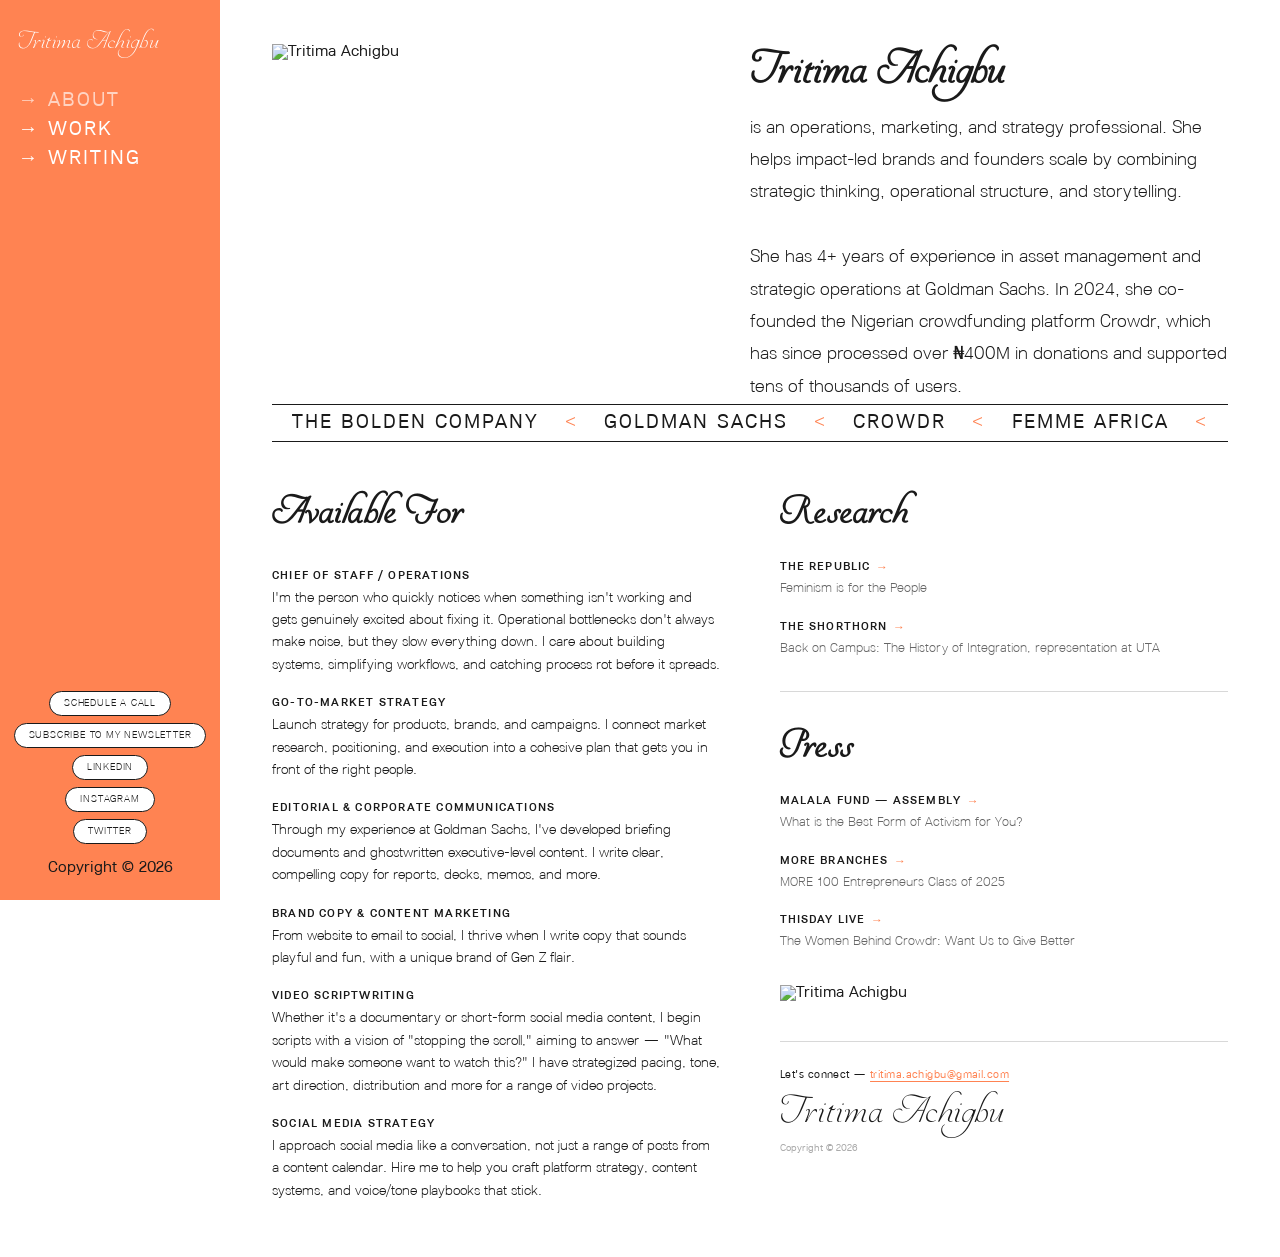
==== commit ccbb00a4: "Update about.html" ====
--- a/about.html
+++ b/about.html
@@ -192,161 +192,3 @@
   <script src="js/main.js"></script>
 </body>
 </html>
-    </div>
-  </div>
-
-  <!-- ── PAGE LAYOUT ───────────────────────────────────────── -->
-  <div class="layout">
-
-    <!-- SIDEBAR -->
-    <aside class="sidebar">
-      <a href="index.html" class="sidebar-logo">Tritima Achigbu</a>
-
-      <nav class="sidebar-nav">
-        <a href="about.html" class="active">→ ABOUT</a>
-        <a href="index.html#work">→ WORK</a>
-        <a href="#">→ WRITING</a>
-      </nav>
-
-      <div class="sidebar-actions">
-        <a href="https://calendly.com/tritima-achigbu" class="btn-pill" target="_blank" rel="noopener">SCHEDULE A CALL</a>
-        <a href="#" class="btn-pill">SUBSCRIBE TO MY NEWSLETTER</a>
-        <a href="https://linkedin.com/in/tritima-achigbu" class="btn-pill" target="_blank" rel="noopener">LINKEDIN</a>
-        <a href="https://instagram.com/tritima" class="btn-pill" target="_blank" rel="noopener">INSTAGRAM</a>
-        <a href="https://twitter.com/tritima" class="btn-pill" target="_blank" rel="noopener">TWITTER</a>
-      </div>
-
-      <p class="sidebar-copyright">Copyright © 2026</p>
-    </aside>
-
-    <!-- ABOUT CONTENT -->
-    <main class="about-content">
-
-      <!-- ── Top: Photo + Bio ── -->
-      <section class="about-top">
-
-        <div class="about-photo">
-          <img src="images/tritima-portrait.jpg" alt="Tritima Achigbu">
-        </div>
-
-        <div class="about-text">
-          <h1 class="about-name">Tritima Achigbu</h1>
-          <p class="about-bio">
-            is an operations, marketing, and strategy professional. She helps impact-led brands and founders scale by combining strategic thinking, operational structure, and storytelling.
-            <br><br>
-            She has 4+ years of experience in asset management and strategic operations at Goldman Sachs. In 2024, she co-founded the Nigerian crowdfunding platform Crowdr, which has since processed over ₦400M in donations and supported tens of thousands of users.
-          </p>
-        </div>
-
-      </section>
-
-      <!-- ── Marquee Ticker ── -->
-      <div class="marquee-wrapper" aria-hidden="true">
-        <div class="marquee-track">
-          <span>THE BOLDEN COMPANY</span><span class="sep">&lt;</span>
-          <span>GOLDMAN SACHS</span><span class="sep">&lt;</span>
-          <span>CROWDR</span><span class="sep">&lt;</span>
-          <span>FEMME AFRICA</span><span class="sep">&lt;</span>
-          <!-- duplicate for seamless loop -->
-          <span>THE BOLDEN COMPANY</span><span class="sep">&lt;</span>
-          <span>GOLDMAN SACHS</span><span class="sep">&lt;</span>
-          <span>CROWDR</span><span class="sep">&lt;</span>
-          <span>FEMME AFRICA</span><span class="sep">&lt;</span>
-        </div>
-      </div>
-
-      <!-- ── Lower two-column: Available For | Research + Press + Photo + Footer ── -->
-      <div class="about-lower">
-
-        <!-- LEFT: Available For -->
-        <div>
-          <h2 class="section-script-heading">Available For</h2>
-          <div class="services-list">
-
-            <div class="service-item">
-              <p class="service-name">Chief of Staff / Operations</p>
-              <p class="service-desc">I'm the person who quickly notices when something isn't working and gets genuinely excited about fixing it. Operational bottlenecks don't always make noise, but they slow everything down. I care about building systems, simplifying workflows, and catching process rot before it spreads.</p>
-            </div>
-
-            <div class="service-item">
-              <p class="service-name">Go-To-Market Strategy</p>
-              <p class="service-desc">Launch strategy for products, brands, and campaigns. I connect market research, positioning, and execution into a cohesive plan that gets you in front of the right people.</p>
-            </div>
-
-            <div class="service-item">
-              <p class="service-name">Editorial & Corporate Communications</p>
-              <p class="service-desc">Through my experience at Goldman Sachs, I've developed briefing documents and ghostwritten executive-level content. I write clear, compelling copy for reports, decks, memos, and more.</p>
-            </div>
-
-            <div class="service-item">
-              <p class="service-name">Brand Copy & Content Marketing</p>
-              <p class="service-desc">From website to email to social, I thrive when I write copy that sounds playful and fun, with a unique brand of Gen Z flair.</p>
-            </div>
-
-            <div class="service-item">
-              <p class="service-name">Video Scriptwriting</p>
-              <p class="service-desc">Whether it's a documentary or short-form social media content, I begin scripts with a vision of "stopping the scroll," aiming to answer — "What would make someone want to watch this?" I have strategized pacing, tone, art direction, distribution and more for a range of video projects.</p>
-            </div>
-
-            <div class="service-item">
-              <p class="service-name">Social Media Strategy</p>
-              <p class="service-desc">I approach social media like a conversation, not just a range of posts from a content calendar. Hire me to help you craft platform strategy, content systems, and voice/tone playbooks that stick.</p>
-            </div>
-
-          </div>
-        </div>
-
-        <!-- RIGHT: Research + Press + Photo + Footer -->
-        <div>
-
-          <section class="rp-section">
-            <h2 class="section-script-heading">Research</h2>
-            <div class="article-item">
-              <p class="article-source">THE REPUBLIC <a href="#" target="_blank" rel="noopener" class="arrow">→</a></p>
-              <p class="article-subtitle">Feminism is for the People</p>
-            </div>
-            <div class="article-item">
-              <p class="article-source">THE SHORTHORN <a href="#" target="_blank" rel="noopener" class="arrow">→</a></p>
-              <p class="article-subtitle">Back on Campus: The History of Integration, representation at UTA</p>
-            </div>
-          </section>
-
-          <section class="rp-section">
-            <h2 class="section-script-heading">Press</h2>
-            <div class="article-item">
-              <p class="article-source">MALALA FUND — ASSEMBLY <a href="#" target="_blank" rel="noopener" class="arrow">→</a></p>
-              <p class="article-subtitle">What is the Best Form of Activism for You?</p>
-            </div>
-            <div class="article-item">
-              <p class="article-source">MORE BRANCHES <a href="#" target="_blank" rel="noopener" class="arrow">→</a></p>
-              <p class="article-subtitle">MORE 100 Entrepreneurs Class of 2025</p>
-            </div>
-            <div class="article-item">
-              <p class="article-source">THISDAY LIVE <a href="#" target="_blank" rel="noopener" class="arrow">→</a></p>
-              <p class="article-subtitle">The Women Behind Crowdr: Want Us to Give Better</p>
-            </div>
-          </section>
-
-          <!-- Bottom headshot -->
-          <div class="about-bottom-photo">
-            <img src="images/tritima-seated.jpg" alt="Tritima Achigbu">
-          </div>
-
-          <!-- Footer -->
-          <footer class="connect-footer">
-            <p class="connect-text">
-              Let's connect — <a href="mailto:tritima.achigbu@gmail.com">tritima.achigbu@gmail.com</a>
-            </p>
-            <p class="footer-name">Tritima Achigbu</p>
-            <p class="footer-copy">Copyright © 2026</p>
-          </footer>
-
-        </div>
-      </div><!-- /.about-lower -->
-
-    </main>
-  </div><!-- /.layout -->
-
-  <script src="js/main.js"></script>
-</body>
-</html>
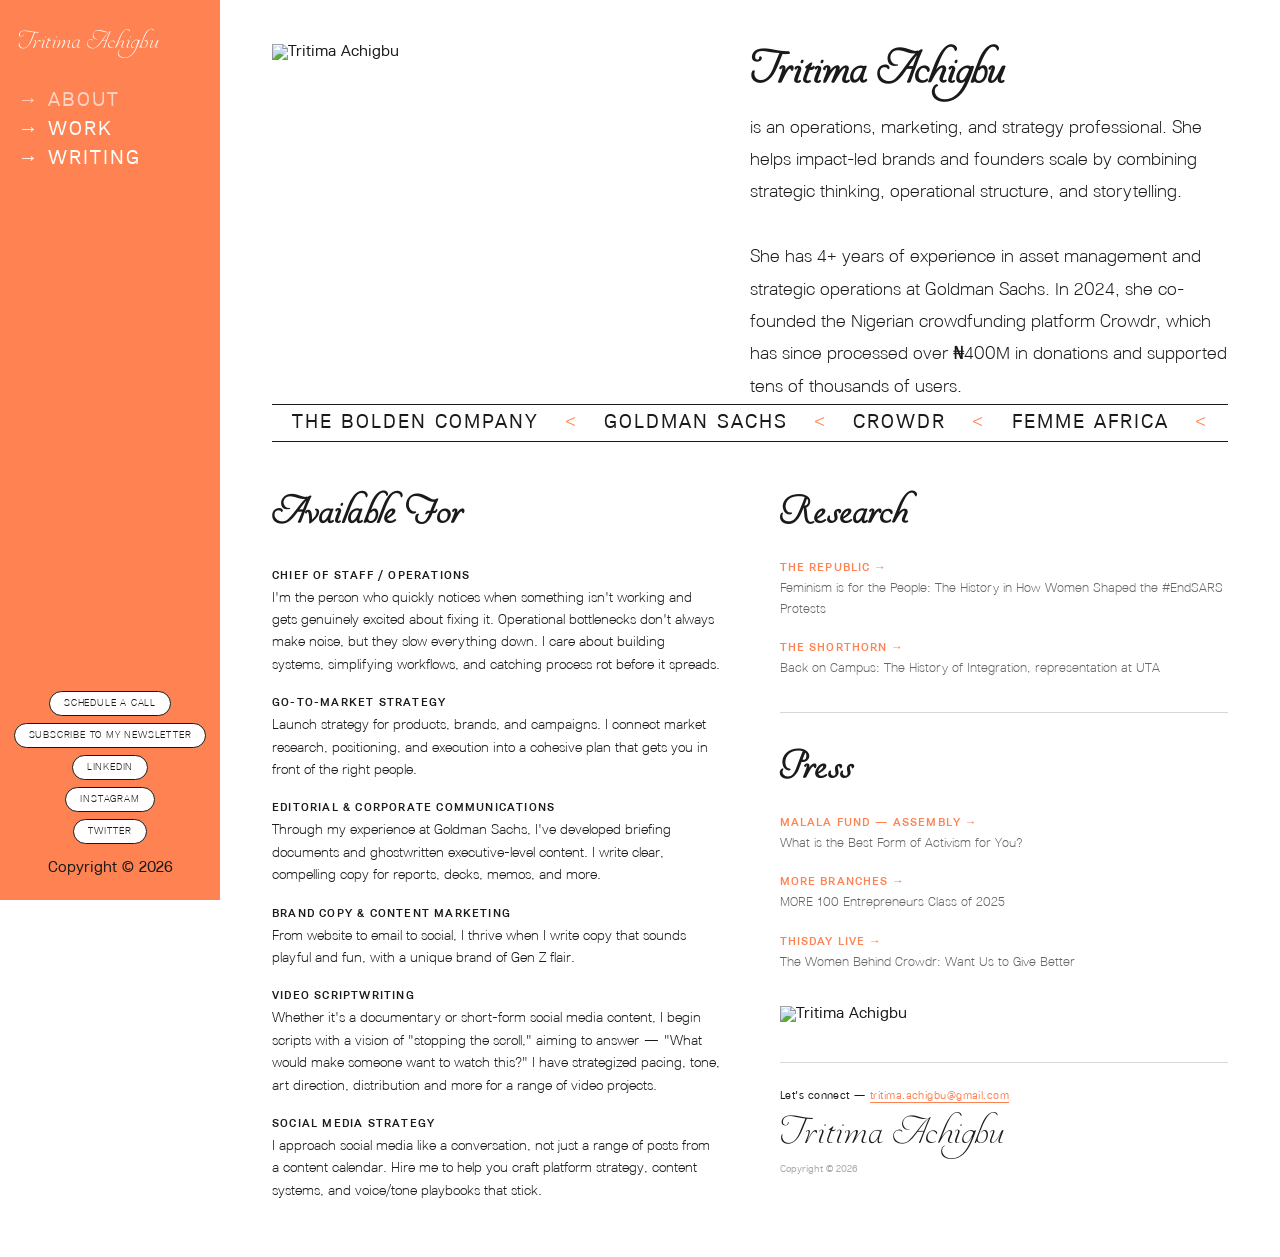
==== commit d8bd487d: "Update about.html" ====
--- a/about.html
+++ b/about.html
@@ -26,11 +26,11 @@
     <nav class="mobile-nav">
       <a href="about.html" class="active">→ ABOUT</a>
       <a href="index.html#work">→ WORK</a>
-      <a href="#">→ WRITING</a>
+      <a href="https://tritimaachigbu.substack.com">→ WRITING</a>
     </nav>
     <div class="mobile-btns">
       <a href="https://calendly.com/tritima-achigbu" class="btn-outline" target="_blank" rel="noopener">SCHEDULE A CALL</a>
-      <a href="#" class="btn-outline">SUBSCRIBE TO MY NEWSLETTER</a>
+      <a href="https://tritimaachigbu.substack.com" class="btn-outline">SUBSCRIBE TO MY NEWSLETTER</a>
       <a href="https://linkedin.com/in/tritima-achigbu" class="btn-outline" target="_blank" rel="noopener">LINKEDIN</a>
       <a href="https://instagram.com/tritima" class="btn-outline" target="_blank" rel="noopener">INSTAGRAM</a>
       <a href="https://twitter.com/tritima" class="btn-outline" target="_blank" rel="noopener">TWITTER</a>
@@ -52,7 +52,7 @@
 
       <div class="sidebar-actions">
         <a href="https://calendly.com/tritima-achigbu" class="btn-pill" target="_blank" rel="noopener">SCHEDULE A CALL</a>
-        <a href="#" class="btn-pill">SUBSCRIBE TO MY NEWSLETTER</a>
+        <a href="https://tritimaachigbu.substack.com" class="btn-pill">SUBSCRIBE TO MY NEWSLETTER</a>
         <a href="https://linkedin.com/in/tritima-achigbu" class="btn-pill" target="_blank" rel="noopener">LINKEDIN</a>
         <a href="https://instagram.com/tritima" class="btn-pill" target="_blank" rel="noopener">INSTAGRAM</a>
         <a href="https://twitter.com/tritima" class="btn-pill" target="_blank" rel="noopener">TWITTER</a>
@@ -144,11 +144,11 @@
           <section class="rp-section">
             <h2 class="section-script-heading">Research</h2>
             <div class="article-item">
-              <p class="article-source">THE REPUBLIC <a href="#" target="_blank" rel="noopener" class="arrow">→</a></p>
-              <p class="article-subtitle">Feminism is for the People</p>
+              <p class="article-source"><a href="https://rpublc.com/story/2021/02/01/history/feminism-is-for-the-people" target="_blank" rel="noopener">THE REPUBLIC →</a></p>
+              <p class="article-subtitle">Feminism is for the People: The History in How Women Shaped the #EndSARS Protests</p>
             </div>
             <div class="article-item">
-              <p class="article-source">THE SHORTHORN <a href="#" target="_blank" rel="noopener" class="arrow">→</a></p>
+              <p class="article-source"><a href="https://www.theshorthorn.com/life_and_entertainment/black-on-campus-the-history-of-integration-representation-at-uta/article_8e526316-ba22-11ea-ab27-fbefbdc5b634.html" target="_blank" rel="noopener">THE SHORTHORN →</a></p>
               <p class="article-subtitle">Back on Campus: The History of Integration, representation at UTA</p>
             </div>
           </section>
@@ -156,15 +156,15 @@
           <section class="rp-section">
             <h2 class="section-script-heading">Press</h2>
             <div class="article-item">
-              <p class="article-source">MALALA FUND — ASSEMBLY <a href="#" target="_blank" rel="noopener" class="arrow">→</a></p>
+             <p class="article-source"><a href="https://assembly.malala.org/stories/what-is-the-best-form-of-activism-for-you" target="_blank" rel="noopener">MALALA FUND — ASSEMBLY →</a></p>
               <p class="article-subtitle">What is the Best Form of Activism for You?</p>
             </div>
             <div class="article-item">
-              <p class="article-source">MORE BRANCHES <a href="#" target="_blank" rel="noopener" class="arrow">→</a></p>
+             <p class="article-source"><a href="https://www.morebranches.com/class2025-2/" target="_blank" rel="noopener">MORE BRANCHES →</a></p>
               <p class="article-subtitle">MORE 100 Entrepreneurs Class of 2025</p>
             </div>
             <div class="article-item">
-              <p class="article-source">THISDAY LIVE <a href="#" target="_blank" rel="noopener" class="arrow">→</a></p>
+              <p class="article-source"><a href="https://www.thisdaylive.com/2025/09/02/the-women-behind-crowdr-want-us-to-give-better/" target="_blank" rel="noopener">THISDAY LIVE →</a></p>
               <p class="article-subtitle">The Women Behind Crowdr: Want Us to Give Better</p>
             </div>
           </section>
